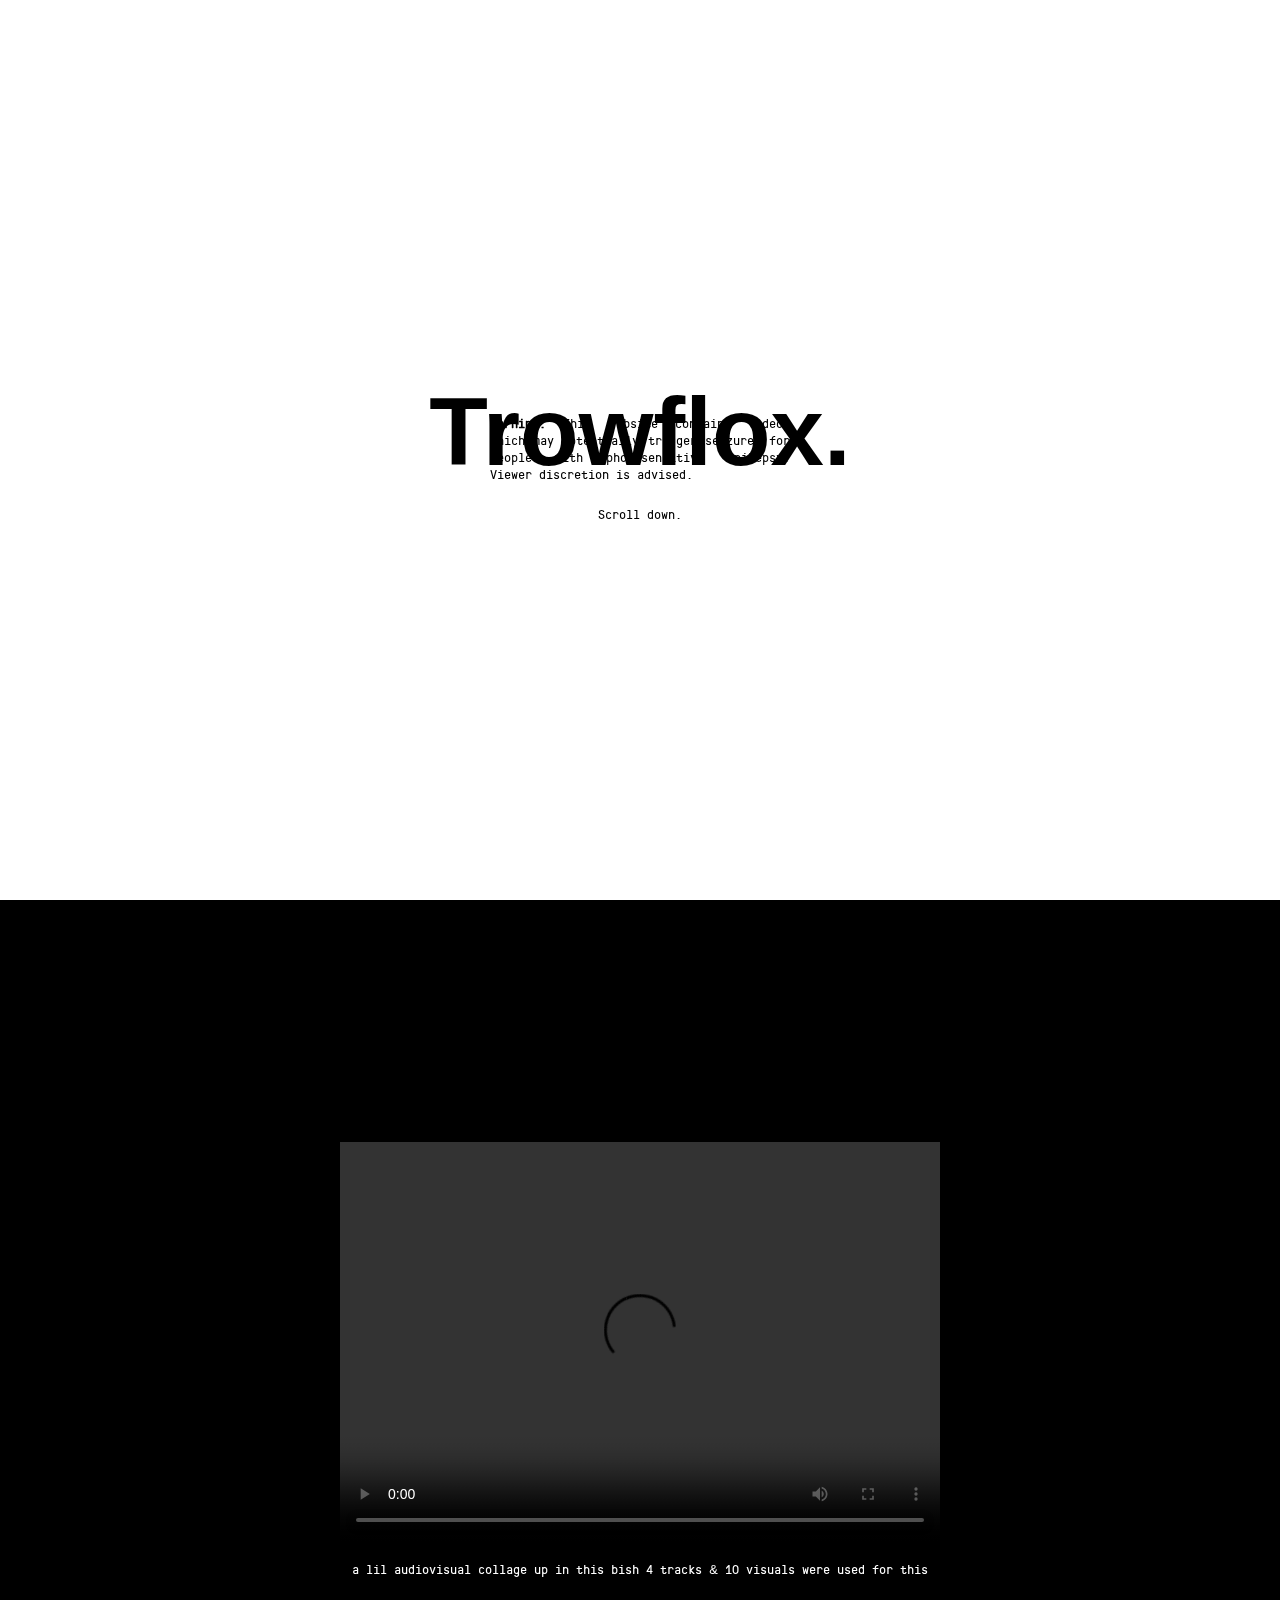
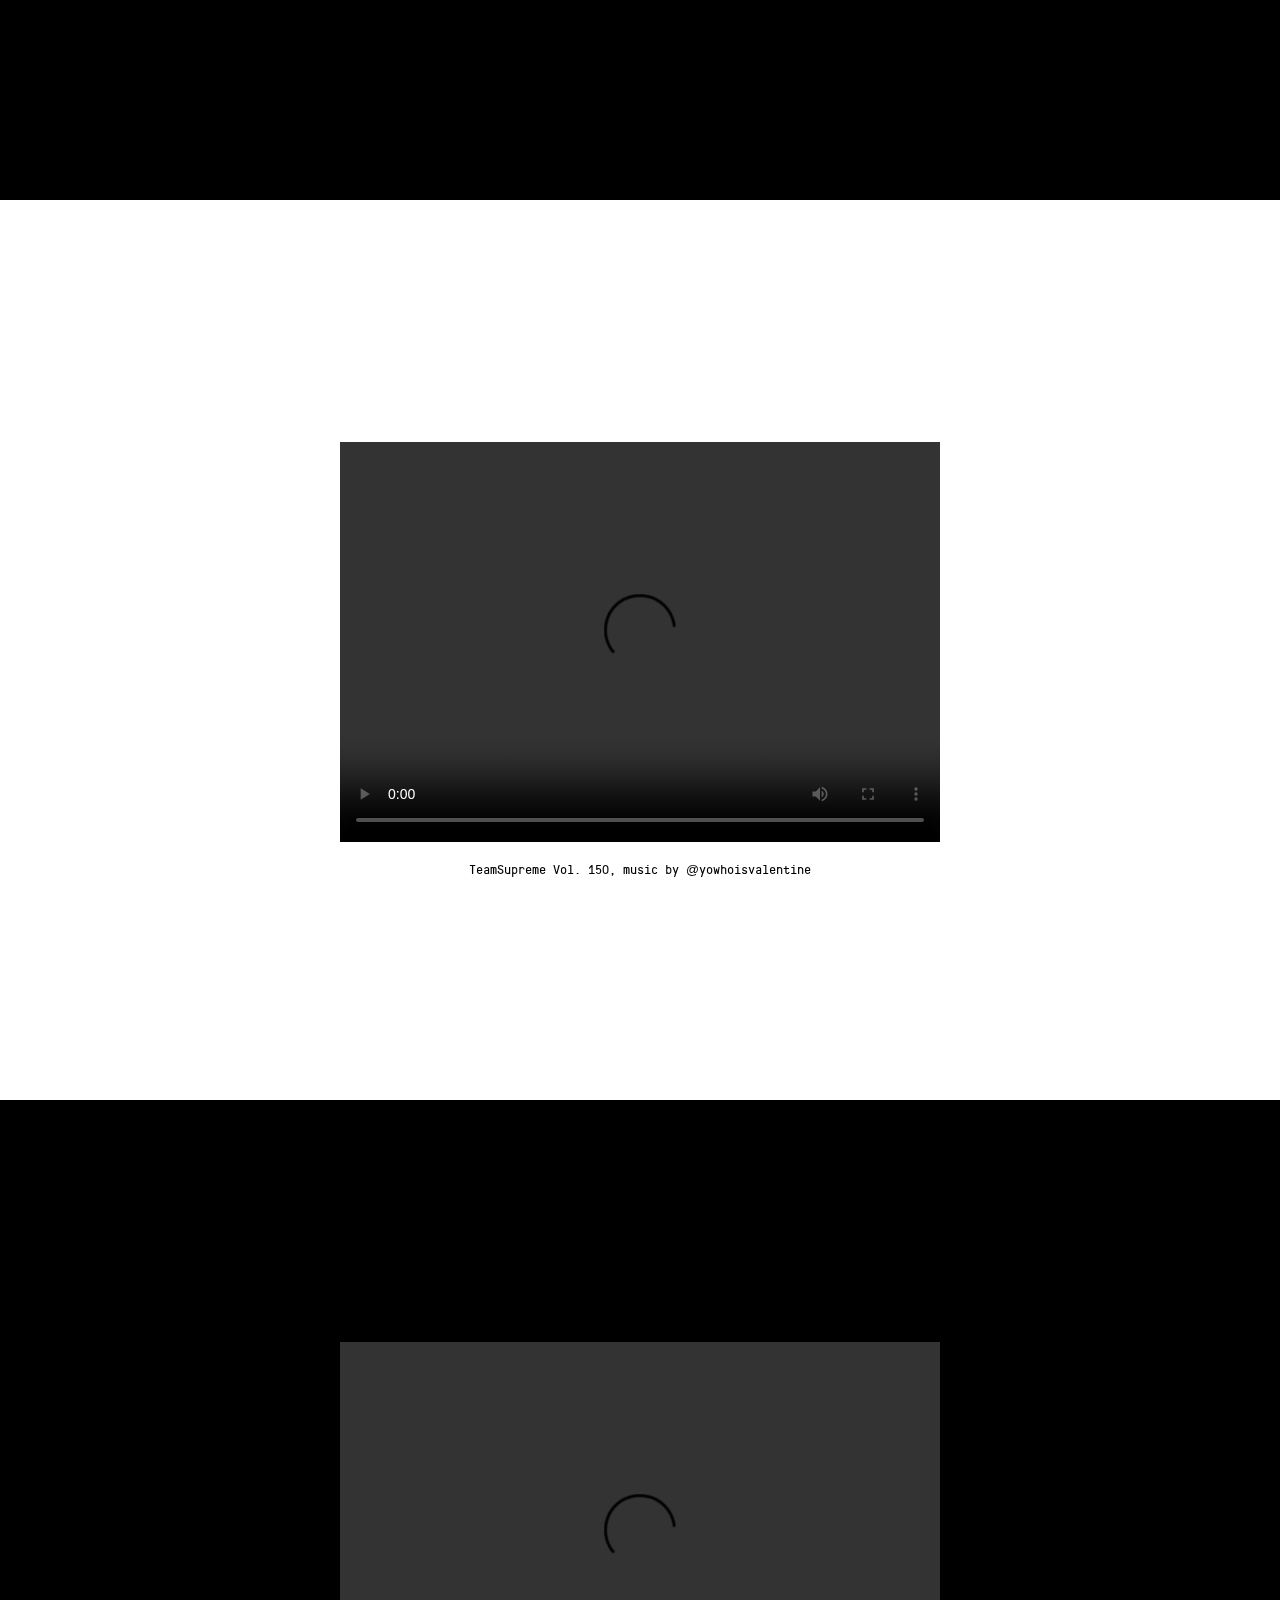
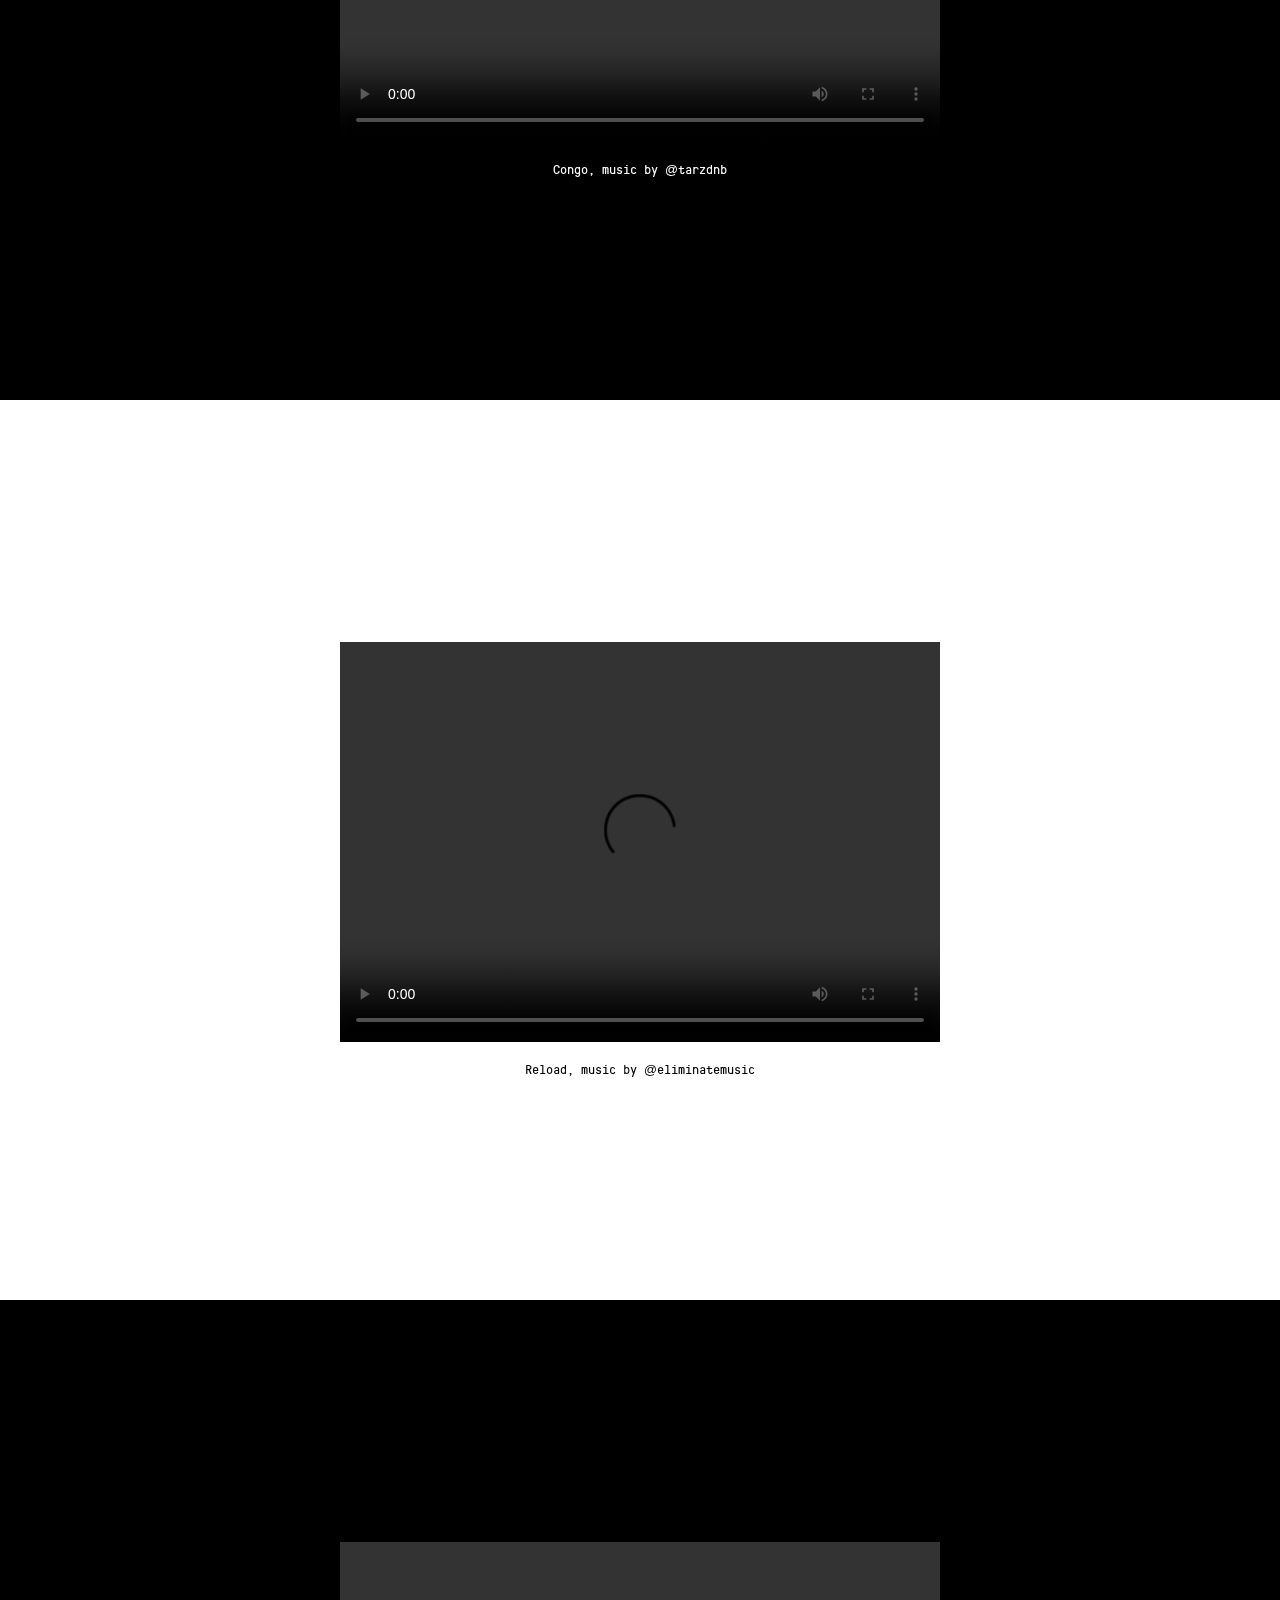
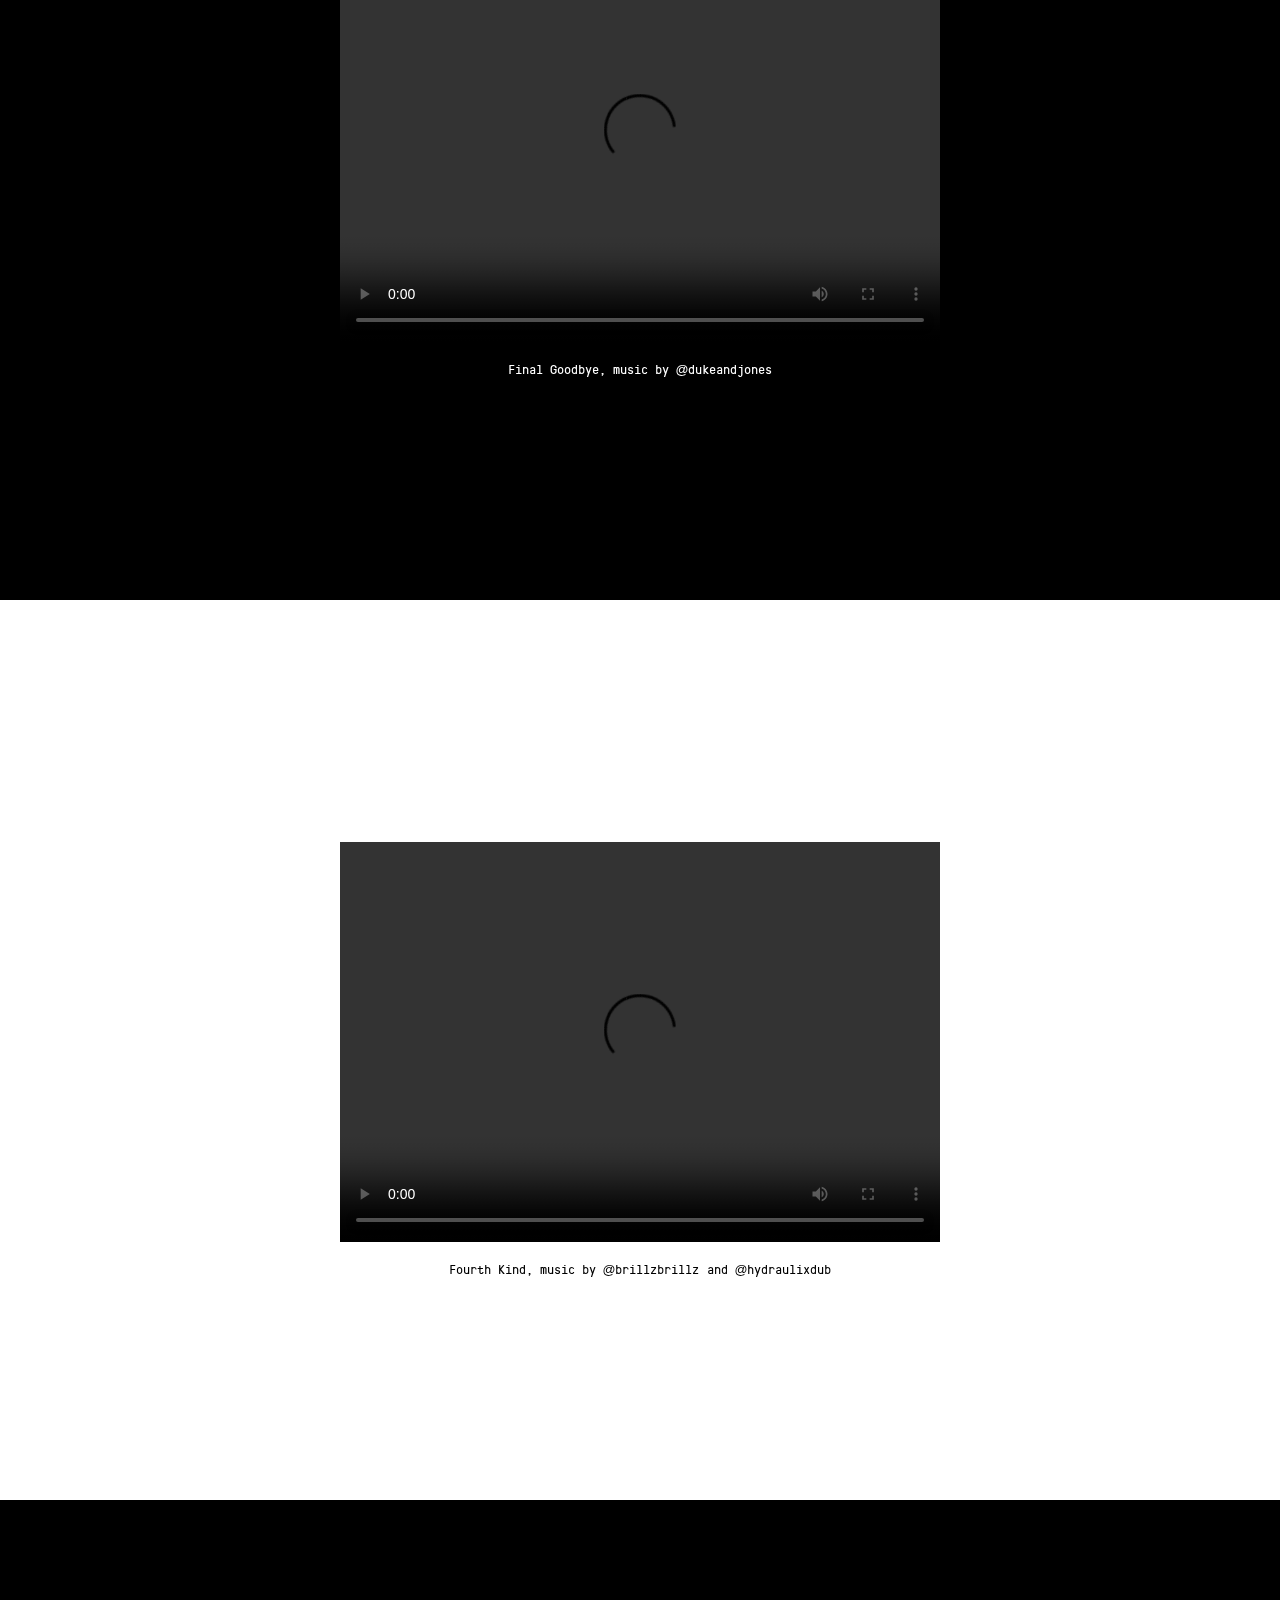
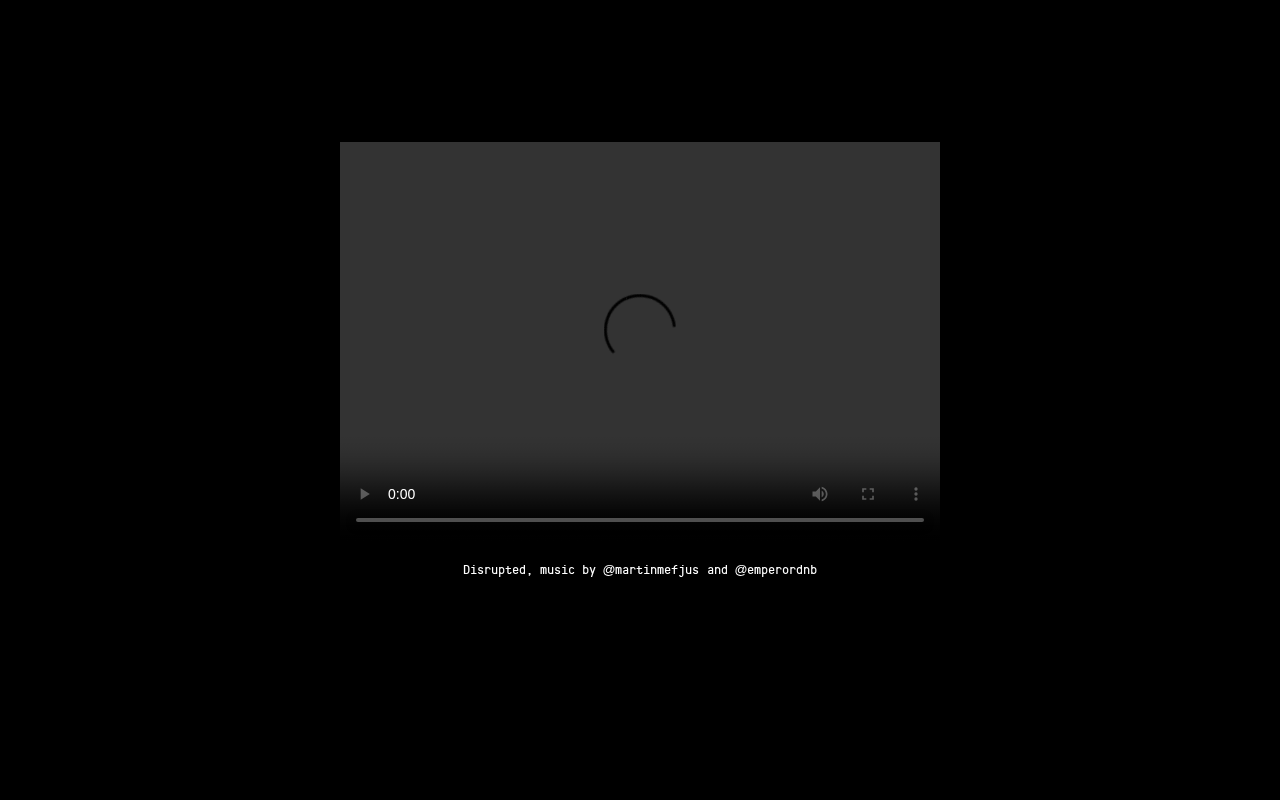
==== index.html @ d55146ab "initial upload" ====
<!DOCTYPE html>
<html lang="en">
<head>
  <meta charset="utf-8">
  <meta http-equiv="X-UA-Compatible" content="IE=edge">
  <meta name="viewport" content="width=device-width, initial-scale=1">
  <meta property="og:title" content="TROWFLOX" />
  <meta property="og:description" content="Trowflox Portfolio!" />
  <title>Trowflox.</title>
  <link rel="stylesheet" href="style.css">
  <link rel="icon" href="assets/img/trowflox_favic.png" type="image/x-icon">
</head>
<body>

            <section id="aligner">
                <h1 id="trowfloxTitle">Trowflox.</h1>
                <p class="moreInfo">Scroll down.</p>
                <p class="moveableText"><b>Warning:</b> This website contains videos which may potentially trigger seizures for people with photosensitive epilepsy. Viewer discretion is advised.</p>
            </section>
            <div id="menu" class="banner">
                <h4 id="trowfloxHome">Trowflox.</h4>
                <a href="about" id="about">About.</a>
            </div>
            <h1 id="title" class="title"></h1>
            <div class="content-item">
                <video controls
                   unmuted
                   src="/assets/video/TOR01.mp4"
                   width="600"
                   height="400">
                Sorry, your browser doesn't support embedded videos.
                </video>
                <p>a lil audiovisual collage up in this bish
                   4 tracks & 10 visuals were used for this</p>
            </div>
            <div class="content-item">
                <video controls
                       unmuted
                       src="/assets/video/Orient.mp4"
                       width="600"
                       height="400">
                Sorry, your browser doesn't support embedded videos.
                </video>
                <p>TeamSupreme Vol. 150, music by <a target="_blank" rel="noopener noreferrer" href="https://www.instagram.com/yowhoisvalentine/">@yowhoisvalentine</a></p>
            </div>
            <div class="content-item">
                <video controls
                       unmuted
                       src="/assets/video/006_congo.mp4"
                       width="600"
                       height="400">
                Sorry, your browser doesn't support embedded videos.
                </video>
                <p>Congo, music  by <a target="_blank" rel="noopener noreferrer" href="https://www.instagram.com/tarzdnb/">@tarzdnb</a></p>
            </div>
            <div class="content-item">
                <video controls
                       unmuted
                       src="/assets/video/008_reload.mp4"
                       width="600"
                       height="400">
                Sorry, your browser doesn't support embedded videos.
                </video>
                <p>Reload, music by <a target="_blank" rel="noopener noreferrer" href="https://www.instagram.com/eliminatemusic/">@eliminatemusic</a></p>
            </div>
            <div class="content-item">
                    <video controls
                           unmuted
                           src="/assets/video/007_finalgoodbye.mp4"
                           width="600"
                           height="400">
                    Sorry, your browser doesn't support embedded videos.
                    </video>
                    <p>Final Goodbye, music by <a target="_blank" rel="noopener noreferrer" href="https://www.instagram.com/dukeandjones/">@dukeandjones</a></p>
            </div>
            <div class="content-item">
                        <video controls
                               unmuted
                               src="/assets/video/003_fourthkind.mp4"
                               width="600"
                               height="400">
                        Sorry, your browser doesn't support embedded videos.
                        </video>
                        <p>Fourth Kind, music by <a target="_blank" rel="noopener noreferrer" href="https://www.instagram.com/brillzbrillz/">@brillzbrillz</a> and <a target="_blank" rel="noopener noreferrer" href="https://www.instagram.com/hydraulixdub/">@hydraulixdub</a></p>
            </div>
            <div class="content-item">
                            <video controls
                                   unmuted
                                   src="/assets/video/001_disrupted.mp4"
                                   width="600"
                                   height="400">
                            Sorry, your browser doesn't support embedded videos.
                            </video>
                            <p>Disrupted, music by <a target="_blank" rel="noopener noreferrer" href="https://www.instagram.com/martinmefjus/">@martinmefjus</a> and <a target="_blank" rel="noopener noreferrer" href="https://www.instagram.com/emperordnb/">@emperordnb</a></p>
            </div>

    <script src="index-script.js"></script>
    <script src="helper.js"></script>
</body>
</html>
---- style.css ----
*{
    margin: 0;
}

@font-face {
    font-family: "testje";
    src: url(assets/fonts/GT-Pressura-Mono-Regular.ttf) format("truetype");
}

html, body{
    max-width: 100%;
    overflow-x: hidden;
}

body{
    font-family: "Helvetica Neue", sans-serif;
    cursor: crosshair;
}

p{
    font-family: "testje", sans-serif;
    font-size: 0.8em;
    color: rgba(0, 0, 0, 1);
}

/*Homepage*/

#aligner{
    display: flex;
    align-items: center;
    justify-content: center;
    flex-direction: column;
    height: 100vh;
}

h1{
    font-size: 6em;
    color: rgba(0, 0, 0, 1);
    margin: 0 0 20px 0;
}

h4{
    margin-bottom: 0;
    font-weight: normal;
}

.moveableText{
    width: 300px;
    text-align: justify;
    position: absolute;
}

.banner{
    position: fixed;
    mix-blend-mode: difference;
    font-size: 5em;
    color: rgb(255, 255, 255);
    padding: 10px;
    top: 0;
    left: 0;
}

.banner a{
    color: rgb(255, 255, 255);
    -webkit-transition: all 2s;
    transition: all 0.2s;
}

.banner a:hover{
    margin-left: 20px;
}

a{
    text-decoration: none;
    color: inherit;
}

a:hover{
    cursor: crosshair;
}

.content-item{
    width: 100%;
    height: 100vh;
    display: flex;
    align-items: center;
    justify-content: center;
    flex-direction: column;
}

.content-item a:hover{
    text-decoration: underline;
}

.content-item video{
    margin: 20px;
}

.content-item:nth-child(even){
    background-color: black;
}

.content-item:nth-child(even) p{
    color: white;
}

.content-item:nth-child(odd){
    background-color: white;
    color: black;
}

.title{
    color: rgb(255, 255, 255);
    mix-blend-mode: difference;
    font-size: 3em;
    font-weight: bold;
    float: left;
    position: fixed;
    bottom: 10.5rem;
    right: -6rem;
    -webkit-transform: translate3d(0,0,0) rotate(-90deg);
    transform: translate3d(0,0,0) rotate(-90deg);
}

#menu{
    display: none;
}

video{
    width: auto;
}

/*About page*/

.container{
    display: flex;
    align-items: center;
    justify-content: center;
    height: 100vh;
}

.about-image{
    height: auto;
    width: auto;
    max-width: 300px;
    max-height: 300px;
    margin: 10px;
}

.about-text{
    height: 300px;
    width: 380px;
}

.about-text a:hover{
    text-decoration: underline;
}

.about-text h3{
    margin-bottom: 10px;
}

.about-menu{
    position: fixed;
    mix-blend-mode: difference;
    font-size: 5em;
    color: rgb(0, 0, 0);
    padding: 10px;
    top: 0;
    left: 0;
}

.about-menu a{
    -webkit-transition: all 2s;
    transition: all 0.2s;
    text-decoration: none;
}

.about-menu a:hover{
    margin-left: 20px;
    cursor: crosshair;
}

.about-menu a:visited{
    color: black;
}

/*Media Queries*/

@media only screen
and (min-device-width : 320px)
and (max-device-width : 480px) {
    h1{
        font-size: 3em;
    }

    .moveableText{
        margin-top: 10px;
        position: relative;
    }

    .content-item p {
        width: 90%;
        text-align: center;
    }

    video{
        width: 90%;
        height: auto;
    }

    .banner{
        font-size: 2em;
        z-index: 99;
    }

    .title{
        font-size: 2em;
        bottom: 3.5rem;
        right: -4rem;
    }

    .about-menu{
        font-size: 3em;
        z-index: 99;
    }

    .container{
        flex-direction: column;
    }

    .about-text{
        height: 200px;
        width: 90%;
    }

    .about-text h3{
        text-align: center;
    }

    .about-image{
        width: auto;
        height: auto;
        max-height: 200px;
        max-width: 200px;
    }
}
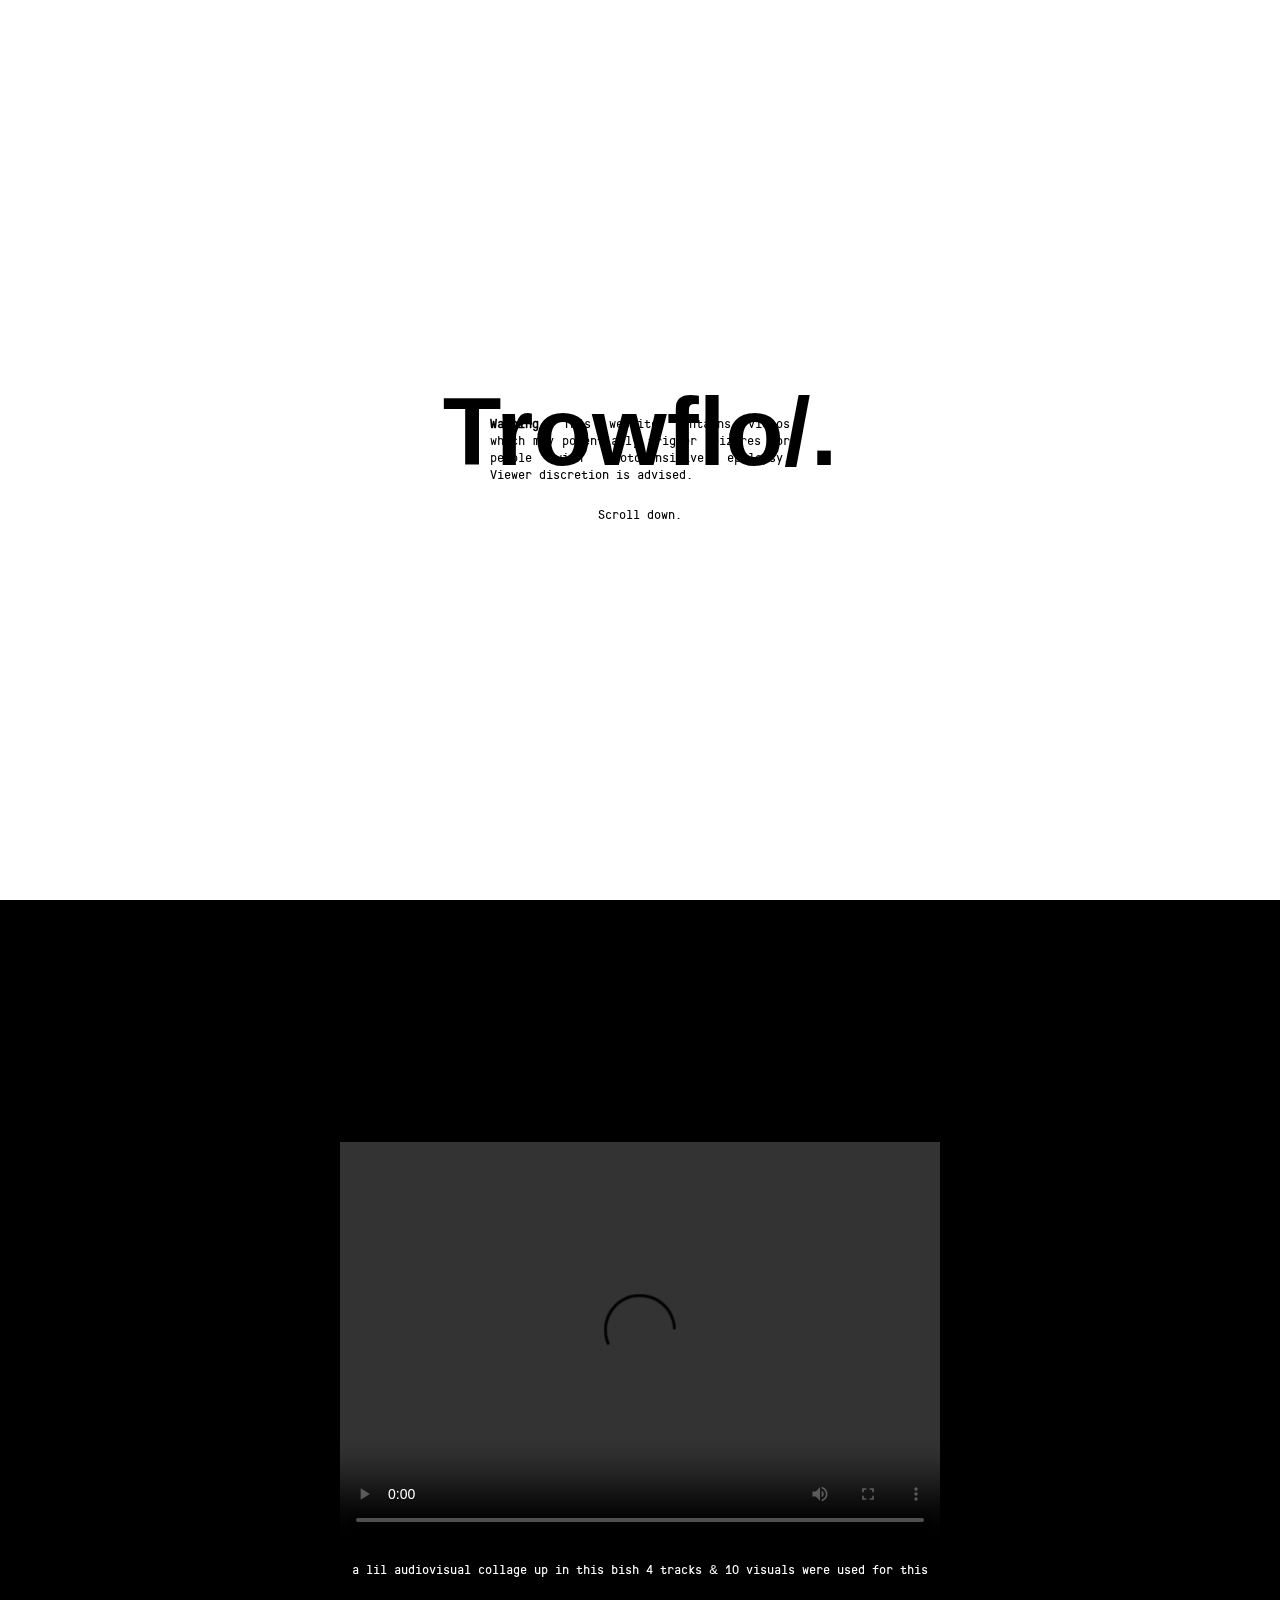
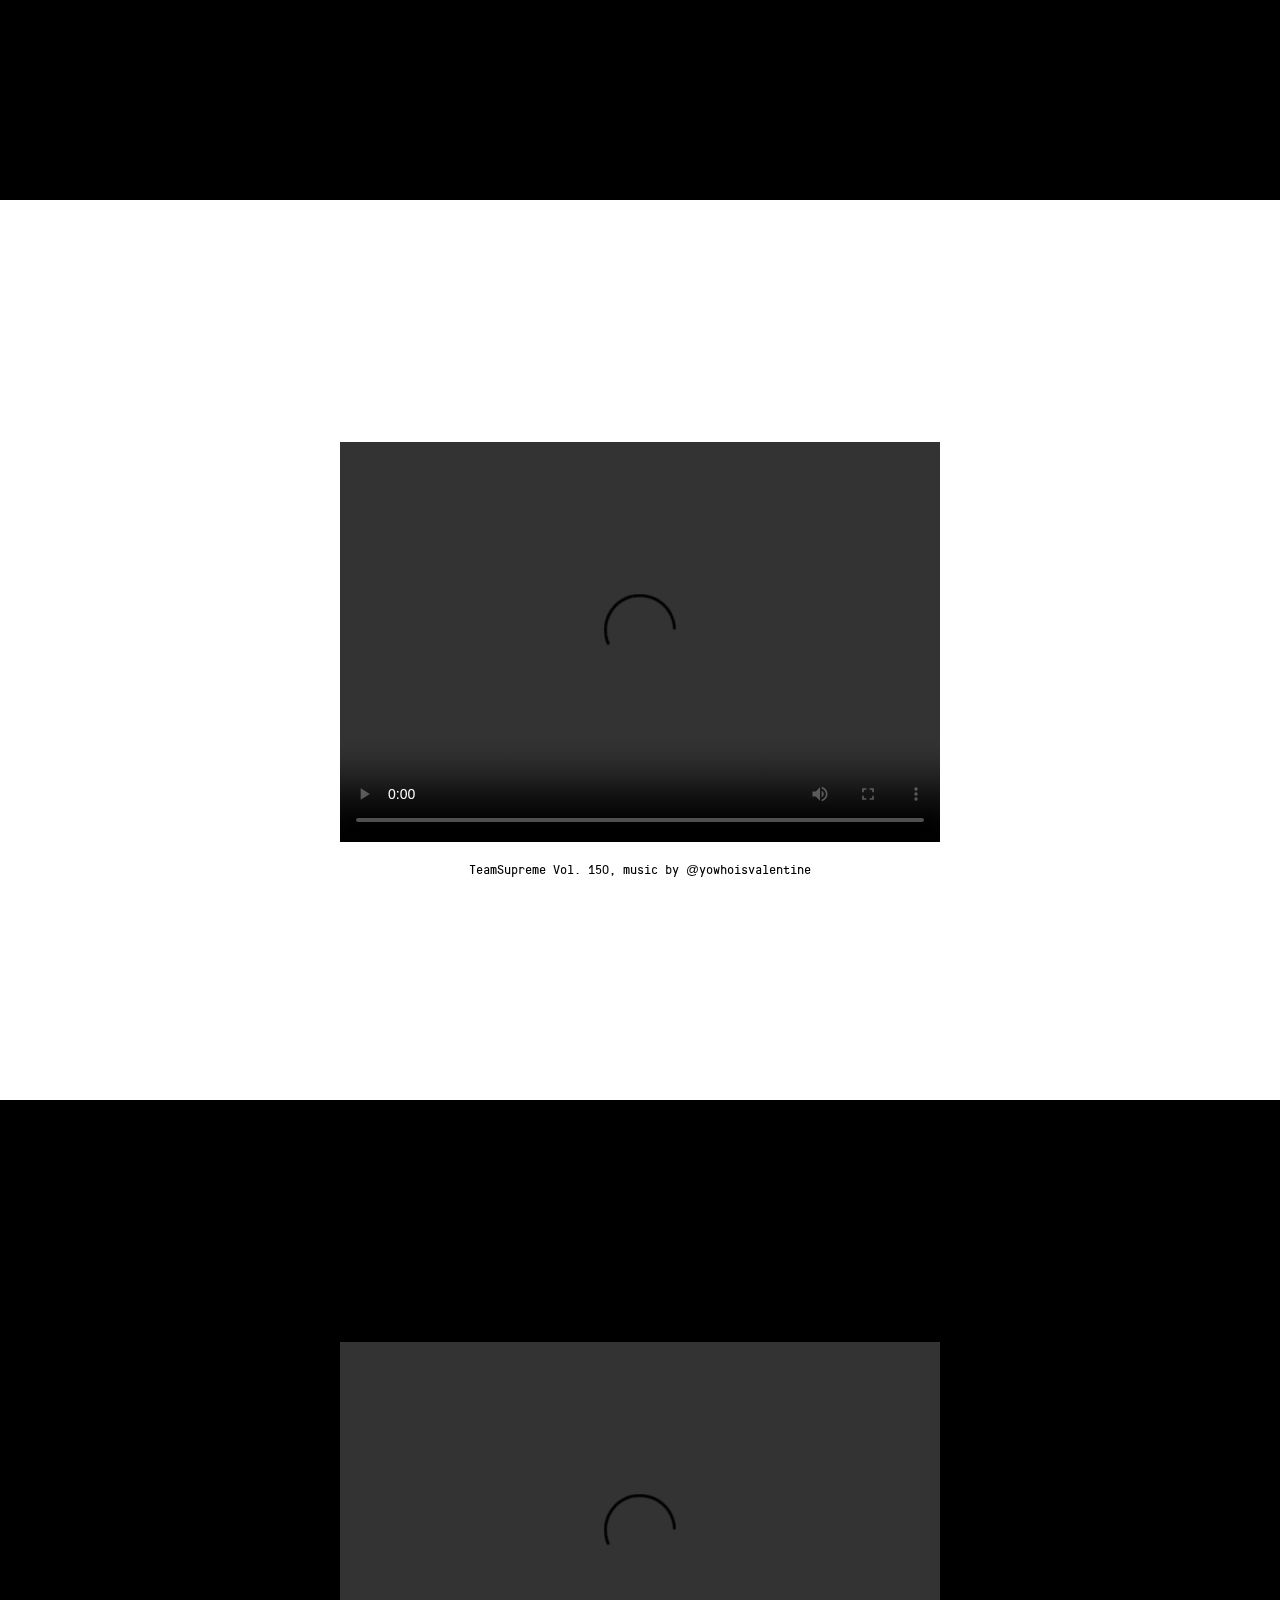
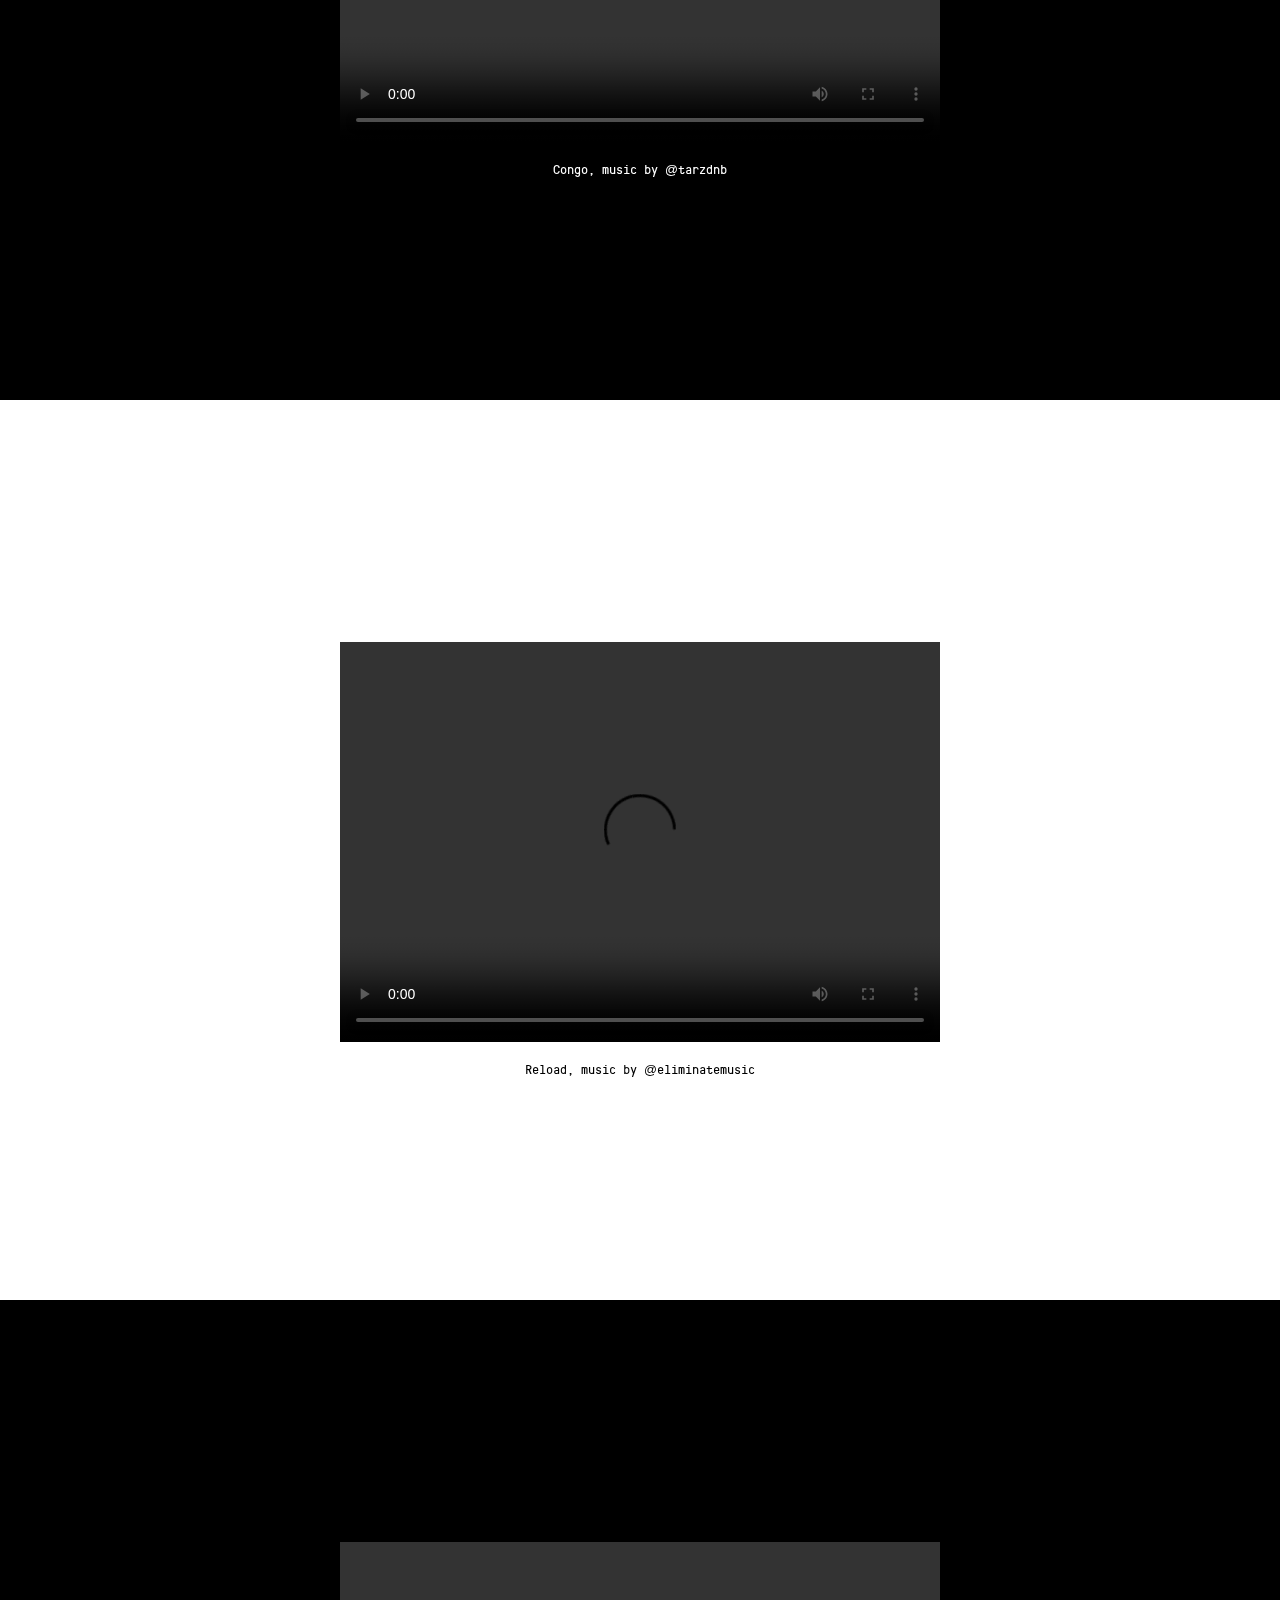
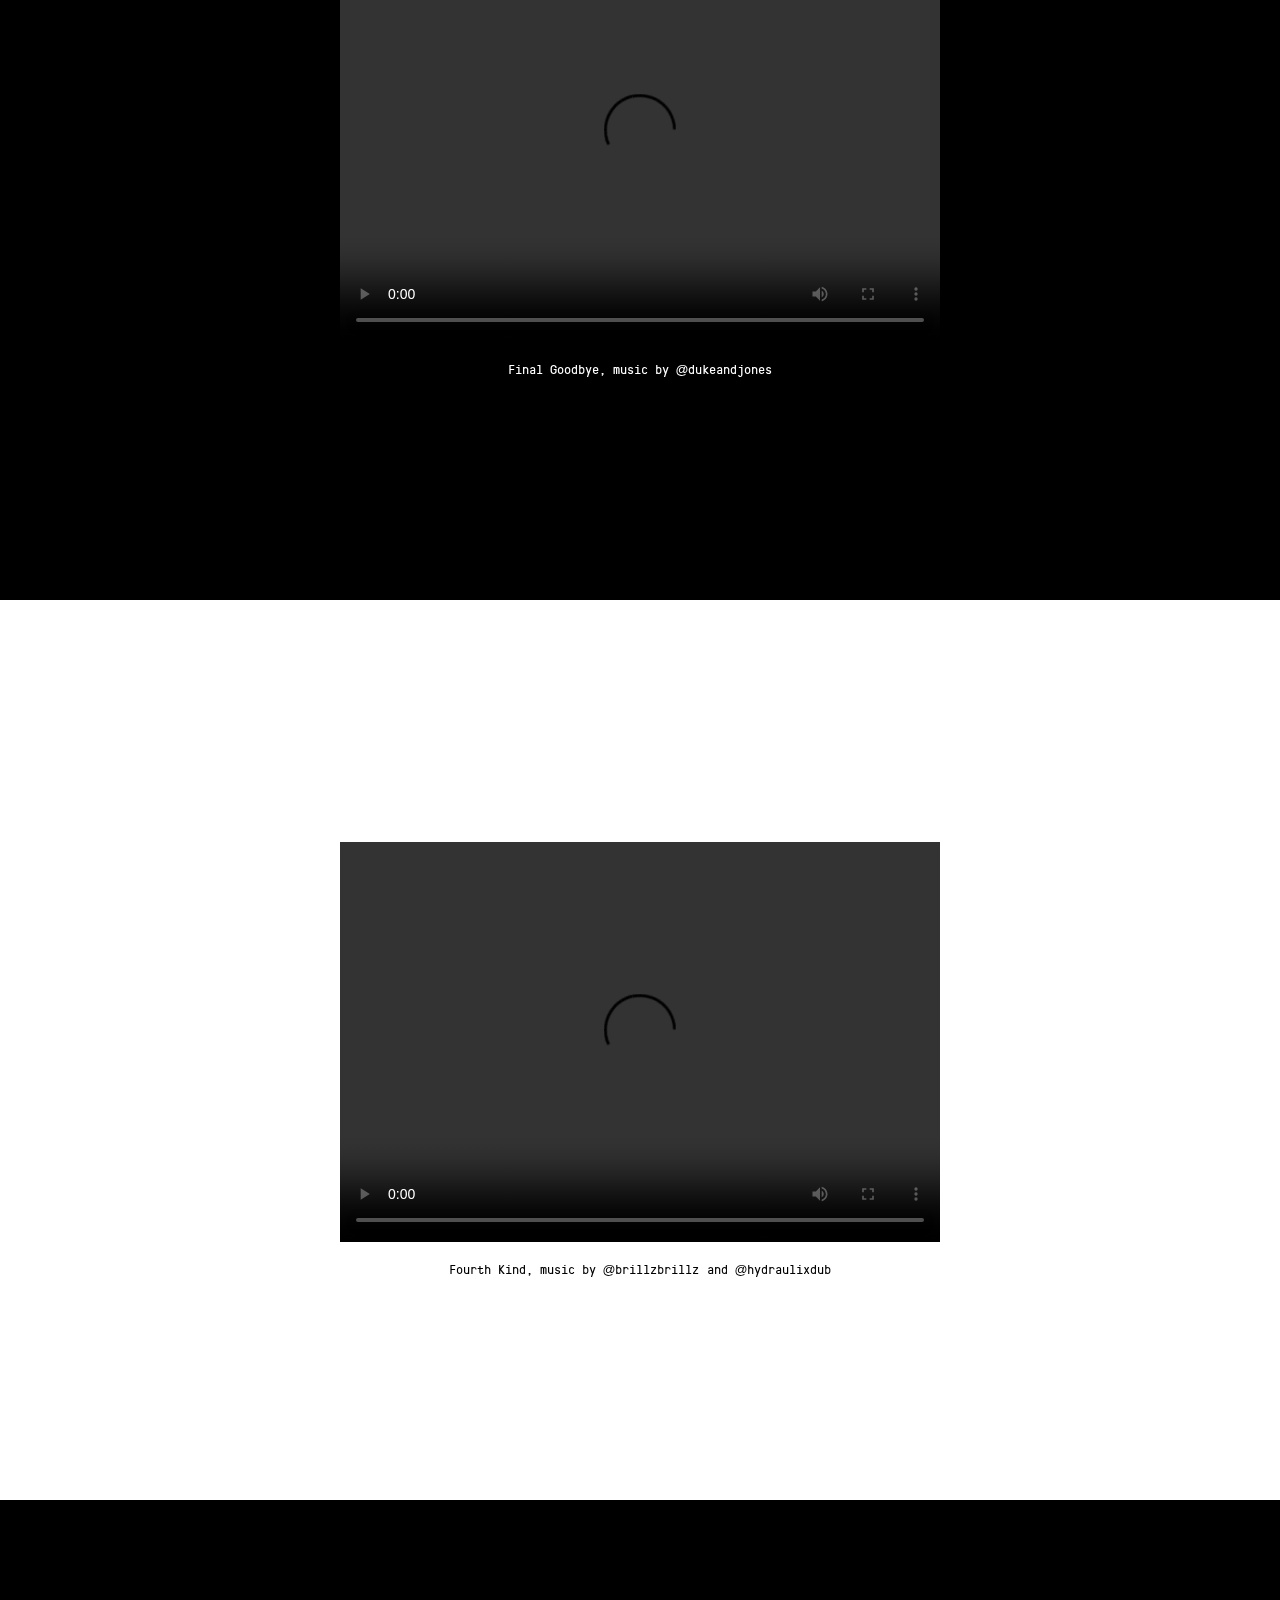
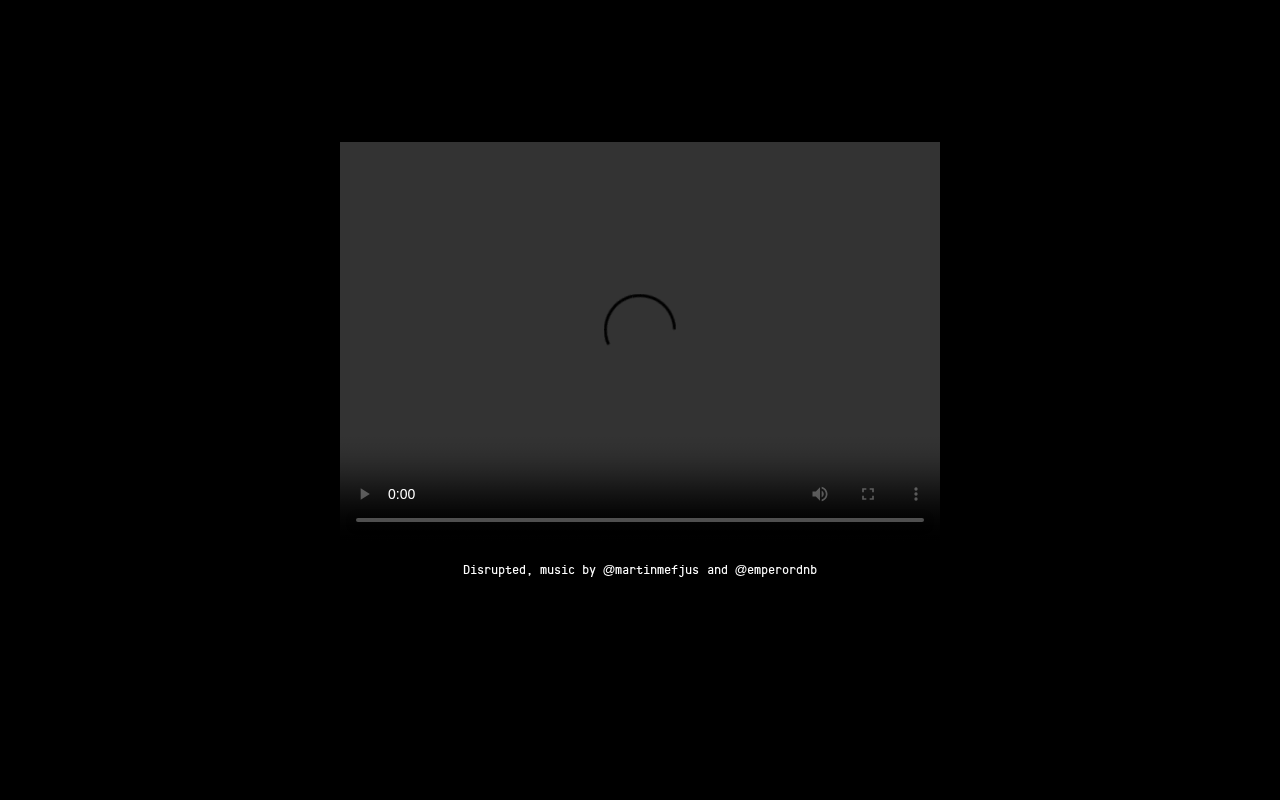
==== commit 8bd194c1: "HTML and CSS optimazation" ====
--- a/index.html
+++ b/index.html
@@ -24,7 +24,6 @@
             <h1 id="title" class="title"></h1>
             <div class="content-item">
                 <video controls
-                   unmuted
                    src="/assets/video/TOR01.mp4"
                    width="600"
                    height="400">
@@ -35,7 +34,6 @@
             </div>
             <div class="content-item">
                 <video controls
-                       unmuted
                        src="/assets/video/Orient.mp4"
                        width="600"
                        height="400">
@@ -45,7 +43,6 @@
             </div>
             <div class="content-item">
                 <video controls
-                       unmuted
                        src="/assets/video/006_congo.mp4"
                        width="600"
                        height="400">
@@ -55,7 +52,6 @@
             </div>
             <div class="content-item">
                 <video controls
-                       unmuted
                        src="/assets/video/008_reload.mp4"
                        width="600"
                        height="400">
@@ -65,7 +61,6 @@
             </div>
             <div class="content-item">
                     <video controls
-                           unmuted
                            src="/assets/video/007_finalgoodbye.mp4"
                            width="600"
                            height="400">
@@ -75,7 +70,6 @@
             </div>
             <div class="content-item">
                         <video controls
-                               unmuted
                                src="/assets/video/003_fourthkind.mp4"
                                width="600"
                                height="400">
@@ -85,7 +79,6 @@
             </div>
             <div class="content-item">
                             <video controls
-                                   unmuted
                                    src="/assets/video/001_disrupted.mp4"
                                    width="600"
                                    height="400">
--- a/style.css
+++ b/style.css
@@ -110,8 +110,8 @@
 }
 
 .title{
+    mix-blend-mode: difference;
     color: rgb(255, 255, 255);
-    mix-blend-mode: difference;
     font-size: 3em;
     font-weight: bold;
     float: left;
@@ -164,7 +164,7 @@
     position: fixed;
     mix-blend-mode: difference;
     font-size: 5em;
-    color: rgb(0, 0, 0);
+    color: black;
     padding: 10px;
     top: 0;
     left: 0;
